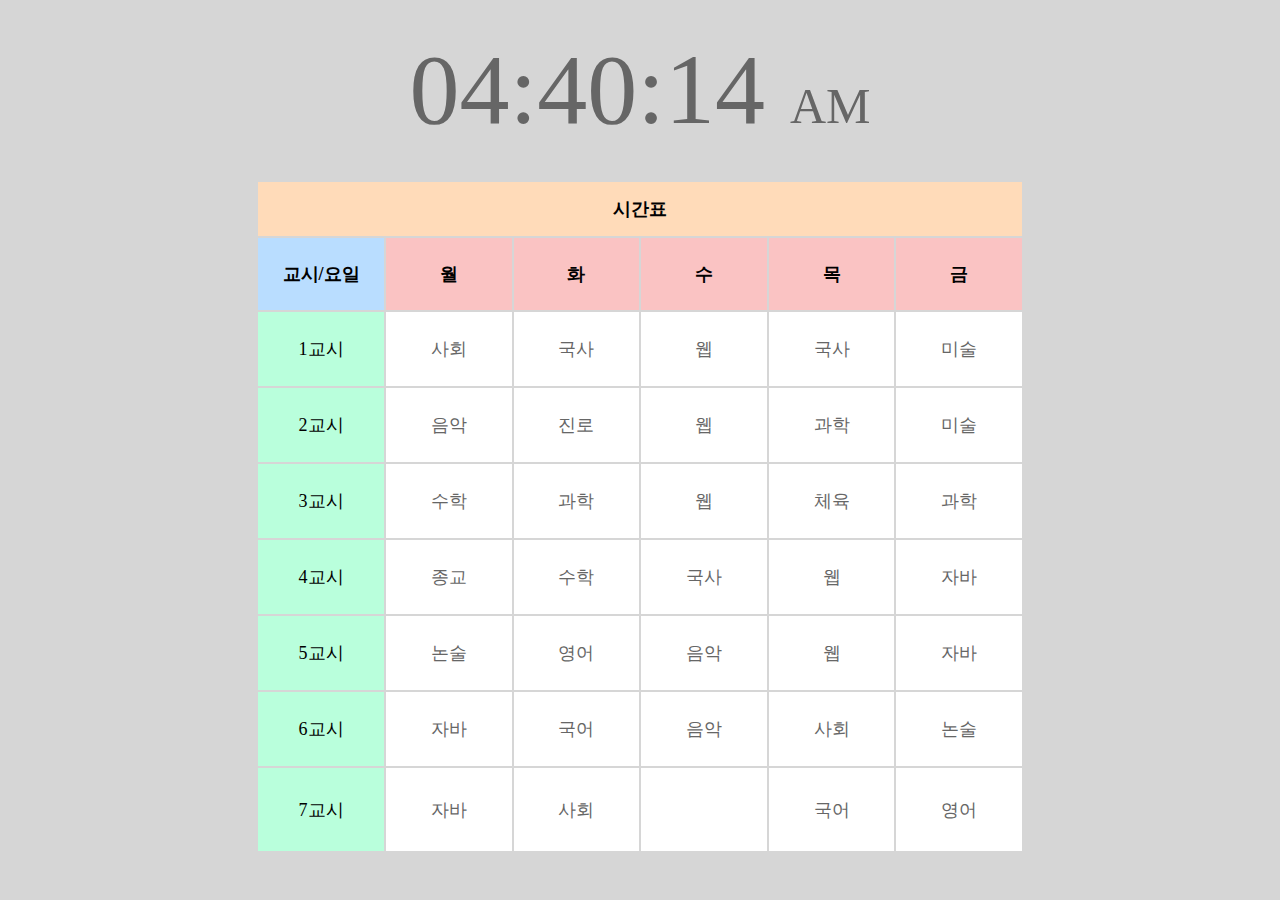
==== index.html @ 97bade46 "html 파일 위치 옮김" ====
<!DOCTYPE html>
<html lang="ko">
    
    <head>
        <meta charset="UTF-8">
        <meta name="viewport" content="width=device-width, initial-scale=1.0">
        <title>시간표</title>
        <link rel="stylesheet" href="../css/style.css">
        <script src="../js/clock.js"></script>
</head>

<body onload="printClock()">
    <div id="container">
        <div id="clock">
        </div>
        <div id="table">
            <table id="main">
                <tr id="tablehead">
                    <th colspan="7">시간표</th>
                </tr>
                <tr id="headRow">
                    <th id="col">교시/요일</th>
                    <th id="col2">월</th>
                    <th id="col3">화</th>
                    <th id="col4">수</th>
                    <th id="col5">목</th>
                    <th id="col6">금</th>
                </tr>
                <tr class="secondRow">
                    <td id="col1">1교시</td>
                    <td id="col2"><a href="https://classroom.google.com/w/NzIwNzMwNTU5MTBa/t/all" target="_blank">사회</a></td>
                    <td id="col3"><a href="https://classroom.google.com/w/NjQ0MzQyNTg4OTNa/t/all" target="_blank">국사</a></td>
                    <td id="col4"><a href="https://classroom.google.com/w/Njk4NjYzODM5OTBa/t/all" target="_blank">웹</a></td>
                    <td id="col5"><a href="https://classroom.google.com/w/NjQ0MzQyNTg4OTNa/t/all" target="_blank">국사</a></td>
                    <td id="col6"><a href="https://classroom.google.com/w/NTQzNzU1NjYxNDha/t/all" target="_blank">미술</a></td>
                </tr>
                <tr class="thirdRow">
                    <td id="col1">2교시</td>
                    <td id="col2"><a href="https://classroom.google.com/w/Njg1MTg4NTMyMDJa/t/all" target="_blank">음악</a></td>
                    <td id="col3"><a href="https://classroom.google.com/w/NjkzMTM4MjA5NTNa/t/all" target="_blank">진로</a></td>
                    <td id="col4"><a href="https://classroom.google.com/w/Njk4NjYzODM5OTBa/t/all" target="_blank">웹</a></td>
                    <td id="col5"><a href="https://classroom.google.com/w/NjkzNjU0NzAzNTBa/t/all" target="_blank">과학</a></td>
                    <td id="col6"><a href="https://classroom.google.com/w/NTQzNzU1NjYxNDha/t/all" target="_blank">미술</a></td>
                </tr>
                <tr class="fourthRow">
                    <td id="col1">3교시</td>
                    <td id="col2"><a href="https://classroom.google.com/w/NzA1NTM5NjMxODla/t/all" target="_blank">수학</a></td>
                    <td id="col3"><a href="https://classroom.google.com/w/NjkzNjU0NzAzNTBa/t/all" target="_blank">과학</a></td>
                    <td id="col4"><a href="https://classroom.google.com/w/Njk4NjYzODM5OTBa/t/all" target="_blank">웹</a></td>
                    <td id="col5"><a href="https://classroom.google.com/w/NjQ2MzU3MDE0NTda/t/all" target="_blank">체육</a></td>
                    <td id="col6"><a href="https://classroom.google.com/w/NjkzNjU0NzAzNTBa/t/all" target="_blank">과학</a></td>
                </tr>
                <tr class="fifthRow">
                    <td id="col1">4교시</td>
                    <td id="col2"><a href="https://classroom.google.com/w/NTQ0MTQ1NTYwOTha/t/all" target="_blank">종교</a></td>
                    <td id="col3"><a href="https://classroom.google.com/w/NzA1NTM5NjMxODla/t/all" target="_blank">수학</a></td>
                    <td id="col4"><a href="https://classroom.google.com/w/NjQ0MzQyNTg4OTNa/t/all" target="_blank">국사</a></td>
                    <td id="col5"><a href="https://classroom.google.com/w/Njk4NjYzODM5OTBa/t/all" target="_blank">웹</a></td>
                    <td id="col6"><a href="https://classroom.google.com/w/NTUyNzYyNDgyODJa/t/all" target="_blank">자바</a></td>
                </tr>
                <tr class="sixthRow">
                    <td id="col1">5교시</td>
                    <td id="col2"><a href="https://classroom.google.com/w/Njk1MTg3OTgxMDBa/t/all" target="_blank">논술</a></td>
                    <td id="col3"><a href="https://classroom.google.com/w/Njg1MzY4ODk3OTRa/t/all" target="_blank">영어</a></td>
                    <td id="col4"><a href="https://classroom.google.com/w/Njg1MTg4NTMyMDJa/t/all" target="_blank">음악</a></td>
                    <td id="col5"><a href="https://classroom.google.com/w/Njk4NjYzODM5OTBa/t/all" target="_blank">웹</a></td>
                    <td id="col6"><a href="https://classroom.google.com/w/NTUyNzYyNDgyODJa/t/all" target="_blank">자바</a></td>
                </tr>
                <tr class="seventhRow">
                    <td id="col1">6교시</td>
                    <td id="col2"><a href="https://classroom.google.com/w/NTMyNTc3MTk0NTda/t/all" target="_blank">자바</a></td>
                    <td id="col3"><a href="https://classroom.google.com/w/Njk4MTg3NzMwMDla/t/all" target="_blank">국어</a></td>
                    <td id="col4"><a href="https://classroom.google.com/w/Njg1MTg4NTMyMDJa/t/all" target="_blank">음악</a></td>
                    <td id="col5"><a href="https://classroom.google.com/w/NjQ0MzQyNTg4OTNa/t/all" target="_blank">사회</a></td>
                    <td id="col6"><a href="https://classroom.google.com/w/Njk1MTg3OTgxMDBa/t/all" target="_blank">논술</a></td>
                </tr>
                <tr class="eighthRow">
                    <td id="col1">7교시</td>
                    <td id="col2"><a href="https://classroom.google.com/w/NTMyNTc3MTk0NTda/t/all" target="_blank">자바</a></td>
                    <td id="col3"><a href="https://classroom.google.com/w/NjQ0MzQyNTg4OTNa/t/all" target="_blank">사회</a></td>
                    <td id="col4"><a href="#" target="_blank"></a></td>
                    <td id="col5"><a href="https://classroom.google.com/w/Njk4MTg3NzMwMDla/t/all" target="_blank">국어</a></td>
                    <td id="col6"><a href="https://classroom.google.com/w/Njg1MzY4ODk3OTRa/t/all" target="_blank">영어</a></td>
                </tr>
            </table>
        </div>
    </div>
</body>

</html>
---- css/style.css ----
body{
    background-color: #d6d6d6;
    margin: 0;
    overflow: hidden;
}
#container{
    margin: 0 20%;
}
#clock{
    width:60vh;
    height:20vh;
    margin: 0 auto;
    line-height:20vh;
    color:#666666;
    font-size:100px;
    text-align:center;
}
a{
    color: #666666;
    text-decoration: none;
}
#table{
    margin: 0 auto;
    text-align: center;
    border-collapse: collapse;
    font-size: 2vh;
}
#tablehead{
    background-color: #ffdbb9;
    text-align: center;
    height: 6vh;
}
#headRow{
    /* border: 1px solid black; */
    background-color: #fac3c3;
    width: 15vh;
    height: 8vh;

}
.secondRow>td{
    /* border: 1px solid black; */
    background-color: #ffffff;
    width: 15vh;
    height: 8vh;

}
.thirdRow>td{
    /* border: 1px solid black; */
    background-color: #ffffff;
    width: 15vh;
    height: 8vh;

}
.fourthRow>td{
    /* border: 1px solid black; */
    background-color: #ffffff;
    width: 15vh;
    height: 8vh;

}
.fifthRow>td{
    /* border: 1px solid black; */
    background-color: #ffffff;
    width: 15vh;
    height: 8vh;

}
.sixthRow>td{
    /* border: 1px solid black; */
    background-color: #ffffff;
    width: 15vh;
    height: 8vh;

}
.seventhRow>td{
    /* border: 1px solid black; */
    background-color: #ffffff;
    width: 15vh;
    height: 8vh;

}
.eighthRow>td{
    /* border: 1px solid black; */
    background-color: #ffffff;
    width: 15vh;
    height: 9vh;
    
}
#col{
    background-color: #b9ddff;
}
#col1{
    background-color: #b9ffdc;
}
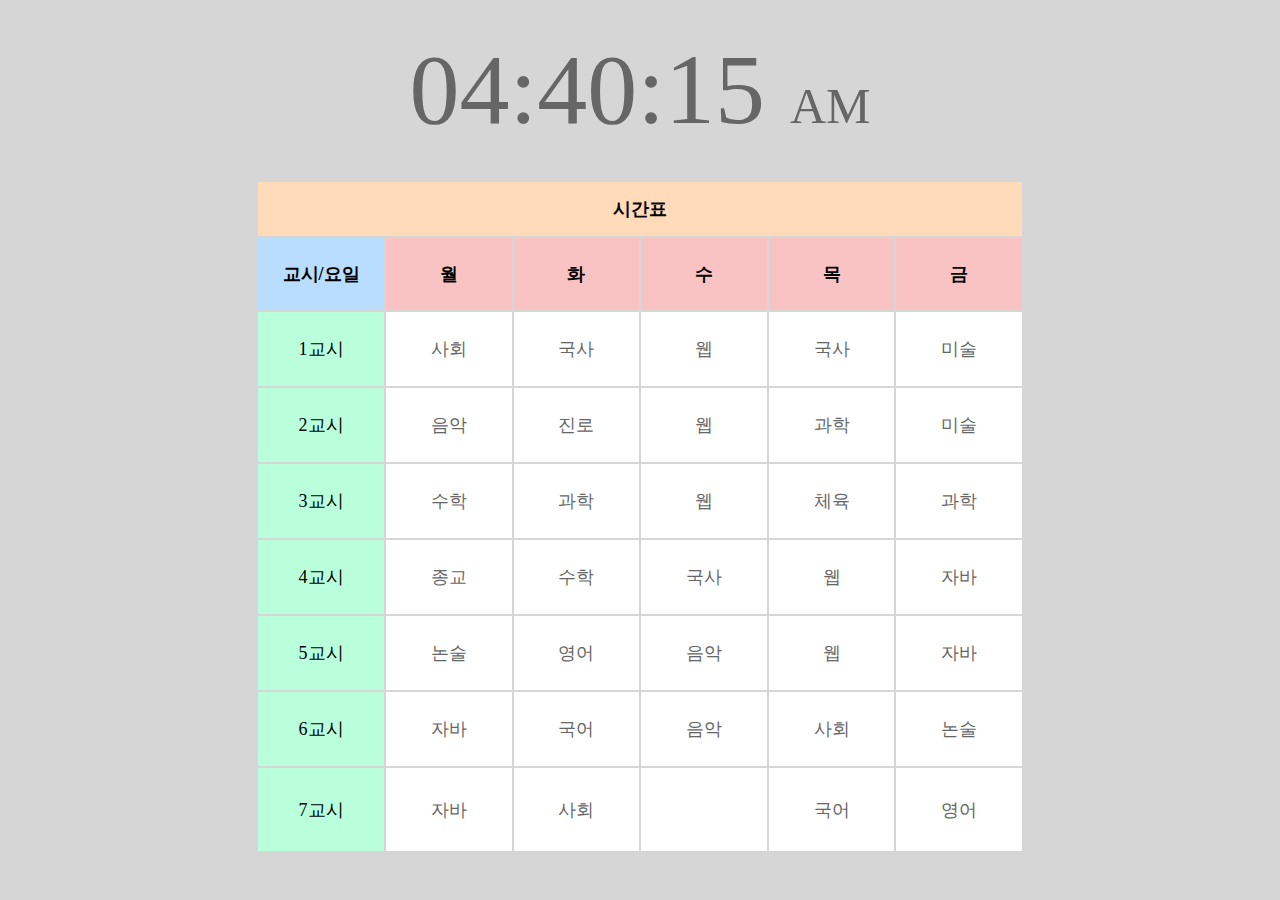
==== commit d80ff2c1: "root reset" ====
--- a/index.html
+++ b/index.html
@@ -5,8 +5,8 @@
         <meta charset="UTF-8">
         <meta name="viewport" content="width=device-width, initial-scale=1.0">
         <title>시간표</title>
-        <link rel="stylesheet" href="../css/style.css">
-        <script src="../js/clock.js"></script>
+        <link rel="stylesheet" href="./css/style.css">
+        <script src="./js/clock.js"></script>
 </head>
 
 <body onload="printClock()">
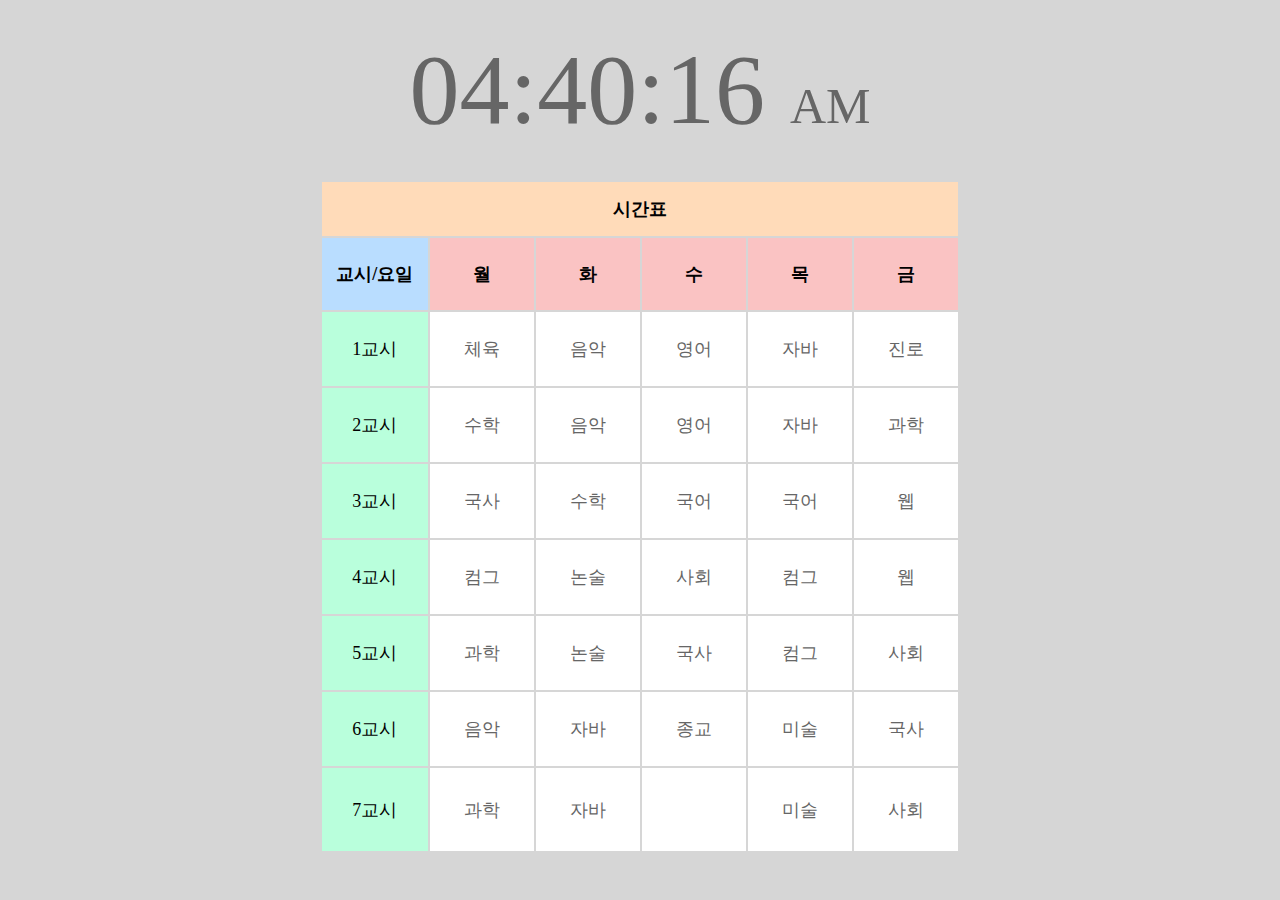
==== commit 722a59b5: "시간표 업뎃" ====
--- a/index.html
+++ b/index.html
@@ -6,85 +6,85 @@
         <meta name="viewport" content="width=device-width, initial-scale=1.0">
         <title>시간표</title>
         <link rel="stylesheet" href="./css/style.css">
-        <script src="./js/clock.js"></script>
-</head>
-
-<body onload="printClock()">
-    <div id="container">
-        <div id="clock">
-        </div>
-        <div id="table">
-            <table id="main">
-                <tr id="tablehead">
-                    <th colspan="7">시간표</th>
-                </tr>
-                <tr id="headRow">
-                    <th id="col">교시/요일</th>
-                    <th id="col2">월</th>
-                    <th id="col3">화</th>
-                    <th id="col4">수</th>
-                    <th id="col5">목</th>
-                    <th id="col6">금</th>
-                </tr>
-                <tr class="secondRow">
-                    <td id="col1">1교시</td>
-                    <td id="col2"><a href="https://classroom.google.com/w/NzIwNzMwNTU5MTBa/t/all" target="_blank">사회</a></td>
-                    <td id="col3"><a href="https://classroom.google.com/w/NjQ0MzQyNTg4OTNa/t/all" target="_blank">국사</a></td>
-                    <td id="col4"><a href="https://classroom.google.com/w/Njk4NjYzODM5OTBa/t/all" target="_blank">웹</a></td>
-                    <td id="col5"><a href="https://classroom.google.com/w/NjQ0MzQyNTg4OTNa/t/all" target="_blank">국사</a></td>
-                    <td id="col6"><a href="https://classroom.google.com/w/NTQzNzU1NjYxNDha/t/all" target="_blank">미술</a></td>
-                </tr>
-                <tr class="thirdRow">
-                    <td id="col1">2교시</td>
+    </head>
+    
+    <body>
+        <div id="container">
+            <div id="clock">
+            </div>
+            <div id="table">
+                <table id="main">
+                    <tr id="tablehead">
+                        <th colspan="7">시간표</th>
+                    </tr>
+                    <tr id="headRow">
+                        <th id="col">교시/요일</th>
+                        <th id="col2">월</th>
+                        <th id="col3">화</th>
+                        <th id="col4">수</th>
+                        <th id="col5">목</th>
+                        <th id="col6">금</th>
+                    </tr>
+                    <tr class="secondRow">
+                        <td id="col1">1교시</td>
+                        <td id="col2"><a href="https://classroom.google.com/w/NjQ2MzU3MDE0NTda/t/all" target="_blank">체육</a></td>
+                        <td id="col3"><a href="https://classroom.google.com/w/Njg1MTg4NTMyMDJa/t/all" target="_blank">음악</a></td>
+                        <td id="col4"><a href="https://classroom.google.com/w/Njg1MzY4ODk3OTRa/t/all" target="_blank">영어</a></td>
+                        <td id="col5"><a href="https://classroom.google.com/w/NTUyNzYyNDgyODJa/t/all" target="_blank">자바</a></td>
+                        <td id="col6"><a href="https://classroom.google.com/w/NjkzMTM4MjA5NTNa/t/all" target="_blank">진로</a></td>
+                    </tr>
+                    <tr class="thirdRow">
+                        <td id="col1">2교시</td>
+                        <td id="col2"><a href="https://classroom.google.com/w/NzA1NTM5NjMxODla/t/all" target="_blank">수학</a></td>
+                        <td id="col3"><a href="https://classroom.google.com/w/Njg1MTg4NTMyMDJa/t/all" target="_blank">음악</a></td>
+                        <td id="col4"><a href="https://classroom.google.com/w/Njg1MzY4ODk3OTRa/t/all" target="_blank">영어</a></td>
+                        <td id="col5"><a href="https://classroom.google.com/w/NTUyNzYyNDgyODJa/t/all" target="_blank">자바</a></td>
+                        <td id="col6"><a href="https://classroom.google.com/w/NjkzNjU0NzAzNTBa/t/all" target="_blank">과학</a></td>
+                    </tr>
+                    <tr class="fourthRow">
+                        <td id="col1">3교시</td>
+                        <td id="col2"><a href="https://classroom.google.com/w/NzIwNzMwNTU5MTBa/t/all" target="_blank">국사</a></td>
+                        <td id="col3"><a href="https://classroom.google.com/w/NzA1NTM5NjMxODla/t/all" target="_blank">수학</a></td>
+                        <td id="col4"><a href="https://classroom.google.com/w/Njk4MTg3NzMwMDla/t/all" target="_blank">국어</a></td>
+                        <td id="col5"><a href="https://classroom.google.com/w/Njk4MTg3NzMwMDla/t/all" target="_blank">국어</a></td>
+                        <td id="col6"><a href="https://classroom.google.com/w/Njk4NjYzODM5OTBa/t/all" target="_blank">웹</a></td>
+                    </tr>
+                    <tr class="fifthRow">
+                        <td id="col1">4교시</td>
+                        <td id="col2"><a href="https://classroom.google.com/w/NTUyNzQ4OTUwMzFa/t/all" target="_blank">컴그</a></td>
+                        <td id="col3"><a href="https://classroom.google.com/w/Njk1MTg3OTgxMDBa/t/all" target="_blank">논술</a></td>
+                        <td id="col4"><a href="https://classroom.google.com/w/NzIwNzMwNTU5MTBa/t/all" target="_blank">사회</a></td>
+                        <td id="col5"><a href="https://classroom.google.com/w/NTUyNzQ4OTUwMzFa/t/all" target="_blank">컴그</a></td>
+                        <td id="col6"><a href="https://classroom.google.com/w/Njk4NjYzODM5OTBa/t/all" target="_blank">웹</a></td>
+                    </tr>
+                    <tr class="sixthRow">
+                        <td id="col1">5교시</td>
+                        <td id="col2"><a href="https://classroom.google.com/w/NjkzNjU0NzAzNTBa/t/all" target="_blank">과학</a></td>
+                        <td id="col3"><a href="https://classroom.google.com/w/Njk1MTg3OTgxMDBa/t/all" target="_blank">논술</a></td>
+                        <td id="col4"><a href="https://classroom.google.com/w/NzIwNzMwNTU5MTBa/t/all" target="_blank">국사</a></td>
+                        <td id="col5"><a href="https://classroom.google.com/w/NTUyNzQ4OTUwMzFa/t/all" target="_blank">컴그</a></td>
+                        <td id="col6"><a href="https://classroom.google.com/w/NzIwNzMwNTU5MTBa/t/all" target="_blank">사회</a></td>
+                    </tr>
+                    <tr class="seventhRow">
+                    <td id="col1">6교시</td>
                     <td id="col2"><a href="https://classroom.google.com/w/Njg1MTg4NTMyMDJa/t/all" target="_blank">음악</a></td>
-                    <td id="col3"><a href="https://classroom.google.com/w/NjkzMTM4MjA5NTNa/t/all" target="_blank">진로</a></td>
-                    <td id="col4"><a href="https://classroom.google.com/w/Njk4NjYzODM5OTBa/t/all" target="_blank">웹</a></td>
-                    <td id="col5"><a href="https://classroom.google.com/w/NjkzNjU0NzAzNTBa/t/all" target="_blank">과학</a></td>
-                    <td id="col6"><a href="https://classroom.google.com/w/NTQzNzU1NjYxNDha/t/all" target="_blank">미술</a></td>
-                </tr>
-                <tr class="fourthRow">
-                    <td id="col1">3교시</td>
-                    <td id="col2"><a href="https://classroom.google.com/w/NzA1NTM5NjMxODla/t/all" target="_blank">수학</a></td>
-                    <td id="col3"><a href="https://classroom.google.com/w/NjkzNjU0NzAzNTBa/t/all" target="_blank">과학</a></td>
-                    <td id="col4"><a href="https://classroom.google.com/w/Njk4NjYzODM5OTBa/t/all" target="_blank">웹</a></td>
-                    <td id="col5"><a href="https://classroom.google.com/w/NjQ2MzU3MDE0NTda/t/all" target="_blank">체육</a></td>
-                    <td id="col6"><a href="https://classroom.google.com/w/NjkzNjU0NzAzNTBa/t/all" target="_blank">과학</a></td>
-                </tr>
-                <tr class="fifthRow">
-                    <td id="col1">4교시</td>
-                    <td id="col2"><a href="https://classroom.google.com/w/NTQ0MTQ1NTYwOTha/t/all" target="_blank">종교</a></td>
-                    <td id="col3"><a href="https://classroom.google.com/w/NzA1NTM5NjMxODla/t/all" target="_blank">수학</a></td>
-                    <td id="col4"><a href="https://classroom.google.com/w/NjQ0MzQyNTg4OTNa/t/all" target="_blank">국사</a></td>
-                    <td id="col5"><a href="https://classroom.google.com/w/Njk4NjYzODM5OTBa/t/all" target="_blank">웹</a></td>
-                    <td id="col6"><a href="https://classroom.google.com/w/NTUyNzYyNDgyODJa/t/all" target="_blank">자바</a></td>
-                </tr>
-                <tr class="sixthRow">
-                    <td id="col1">5교시</td>
-                    <td id="col2"><a href="https://classroom.google.com/w/Njk1MTg3OTgxMDBa/t/all" target="_blank">논술</a></td>
-                    <td id="col3"><a href="https://classroom.google.com/w/Njg1MzY4ODk3OTRa/t/all" target="_blank">영어</a></td>
-                    <td id="col4"><a href="https://classroom.google.com/w/Njg1MTg4NTMyMDJa/t/all" target="_blank">음악</a></td>
-                    <td id="col5"><a href="https://classroom.google.com/w/Njk4NjYzODM5OTBa/t/all" target="_blank">웹</a></td>
-                    <td id="col6"><a href="https://classroom.google.com/w/NTUyNzYyNDgyODJa/t/all" target="_blank">자바</a></td>
-                </tr>
-                <tr class="seventhRow">
-                    <td id="col1">6교시</td>
-                    <td id="col2"><a href="https://classroom.google.com/w/NTMyNTc3MTk0NTda/t/all" target="_blank">자바</a></td>
-                    <td id="col3"><a href="https://classroom.google.com/w/Njk4MTg3NzMwMDla/t/all" target="_blank">국어</a></td>
-                    <td id="col4"><a href="https://classroom.google.com/w/Njg1MTg4NTMyMDJa/t/all" target="_blank">음악</a></td>
-                    <td id="col5"><a href="https://classroom.google.com/w/NjQ0MzQyNTg4OTNa/t/all" target="_blank">사회</a></td>
-                    <td id="col6"><a href="https://classroom.google.com/w/Njk1MTg3OTgxMDBa/t/all" target="_blank">논술</a></td>
+                    <td id="col3"><a href="https://classroom.google.com/w/NTUyNzYyNDgyODJa/t/all" target="_blank">자바</a></td>
+                    <td id="col4"><a href="https://classroom.google.com/w/NTQ0MTQ1NTYwOTha/t/all" target="_blank">종교</a></td>
+                    <td id="col5"><a href="https://classroom.google.com/w/NTQzNzU1NjYxNDha/t/all" target="_blank">미술</a></td>
+                    <td id="col6"><a href="https://classroom.google.com/w/NzIwNzMwNTU5MTBa/t/all" target="_blank">국사</a></td>
                 </tr>
                 <tr class="eighthRow">
                     <td id="col1">7교시</td>
-                    <td id="col2"><a href="https://classroom.google.com/w/NTMyNTc3MTk0NTda/t/all" target="_blank">자바</a></td>
-                    <td id="col3"><a href="https://classroom.google.com/w/NjQ0MzQyNTg4OTNa/t/all" target="_blank">사회</a></td>
-                    <td id="col4"><a href="#" target="_blank"></a></td>
-                    <td id="col5"><a href="https://classroom.google.com/w/Njk4MTg3NzMwMDla/t/all" target="_blank">국어</a></td>
-                    <td id="col6"><a href="https://classroom.google.com/w/Njg1MzY4ODk3OTRa/t/all" target="_blank">영어</a></td>
+                    <td id="col2"><a href="https://classroom.google.com/w/NjkzNjU0NzAzNTBa/t/all" target="_blank">과학</a></td>
+                    <td id="col3"><a href="https://classroom.google.com/w/NTUyNzYyNDgyODJa/t/all" target="_blank">자바</a></td>
+                    <td id="col4"><a href="" target="_blank"></a></td>
+                    <td id="col5"><a href="https://classroom.google.com/w/NTQzNzU1NjYxNDha/t/all" target="_blank">미술</a></td>
+                    <td id="col6"><a href="https://classroom.google.com/w/NzIwNzMwNTU5MTBa/t/all" target="_blank">사회</a></td>
                 </tr>
             </table>
         </div>
     </div>
+    <script src="./js/clock.js"></script>
 </body>
 
 </html>--- a/css/style.css
+++ b/css/style.css
@@ -4,7 +4,7 @@
     overflow: hidden;
 }
 #container{
-    margin: 0 20%;
+    margin: 0 25%;
 }
 #clock{
     width:60vh;
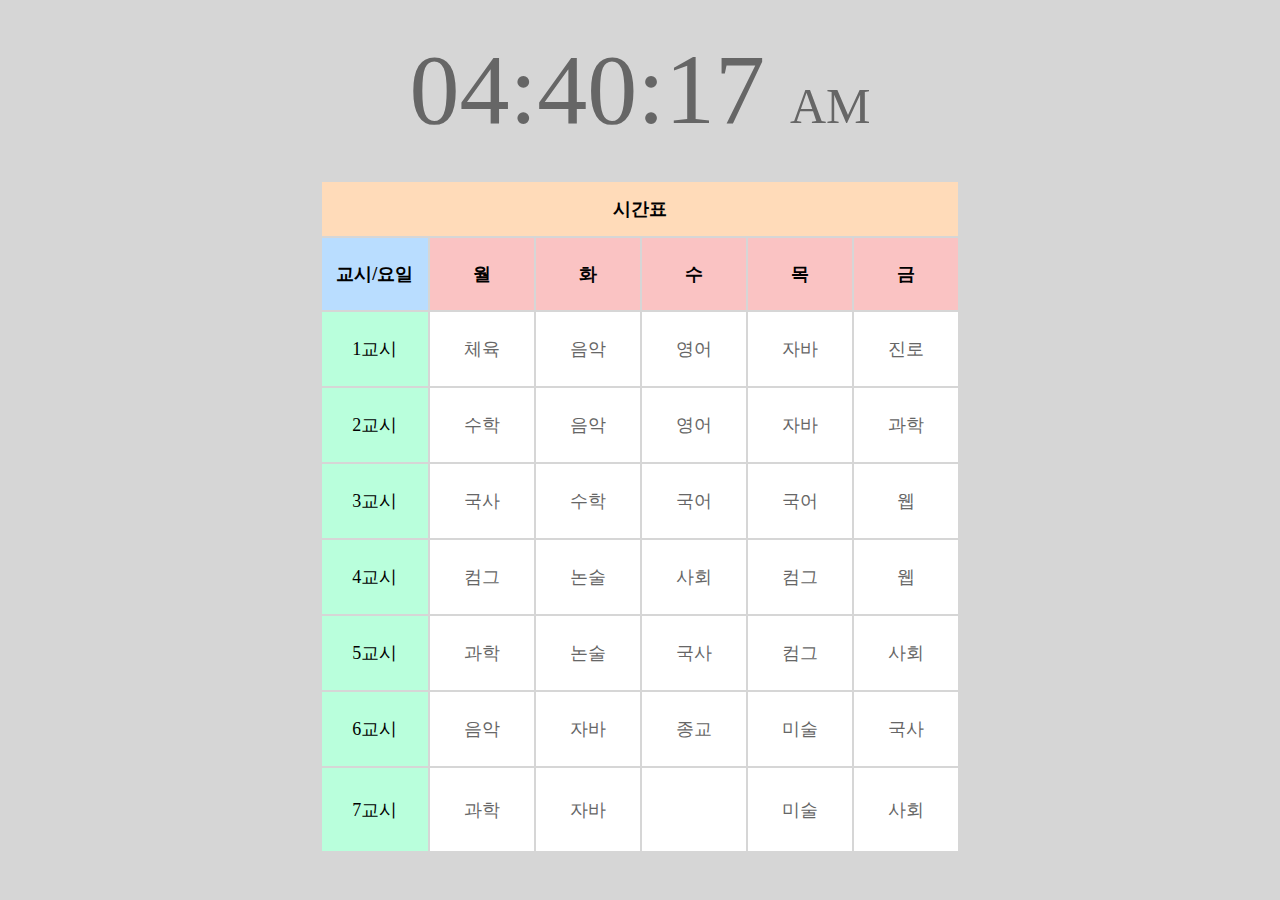
==== commit 2734b63b: "code change" ====
--- a/index.html
+++ b/index.html
@@ -1,13 +1,11 @@
 <!DOCTYPE html>
 <html lang="ko">
-    
     <head>
         <meta charset="UTF-8">
         <meta name="viewport" content="width=device-width, initial-scale=1.0">
         <title>시간표</title>
         <link rel="stylesheet" href="./css/style.css">
     </head>
-    
     <body>
         <div id="container">
             <div id="clock">
@@ -35,7 +33,7 @@
                     </tr>
                     <tr class="thirdRow">
                         <td id="col1">2교시</td>
-                        <td id="col2"><a href="https://classroom.google.com/w/NzA1NTM5NjMxODla/t/all" target="_blank">수학</a></td>
+                        <td id="col2"><a href="https://classroom.google.com/w/MTMxNTU3NjAzMDk1/t/all" target="_blank">수학</a></td>
                         <td id="col3"><a href="https://classroom.google.com/w/Njg1MTg4NTMyMDJa/t/all" target="_blank">음악</a></td>
                         <td id="col4"><a href="https://classroom.google.com/w/Njg1MzY4ODk3OTRa/t/all" target="_blank">영어</a></td>
                         <td id="col5"><a href="https://classroom.google.com/w/NTUyNzYyNDgyODJa/t/all" target="_blank">자바</a></td>
@@ -44,7 +42,7 @@
                     <tr class="fourthRow">
                         <td id="col1">3교시</td>
                         <td id="col2"><a href="https://classroom.google.com/w/NzIwNzMwNTU5MTBa/t/all" target="_blank">국사</a></td>
-                        <td id="col3"><a href="https://classroom.google.com/w/NzA1NTM5NjMxODla/t/all" target="_blank">수학</a></td>
+                        <td id="col3"><a href="https://classroom.google.com/w/MTMxNTU3NjAzMDk1/t/all" target="_blank">수학</a></td>
                         <td id="col4"><a href="https://classroom.google.com/w/Njk4MTg3NzMwMDla/t/all" target="_blank">국어</a></td>
                         <td id="col5"><a href="https://classroom.google.com/w/Njk4MTg3NzMwMDla/t/all" target="_blank">국어</a></td>
                         <td id="col6"><a href="https://classroom.google.com/w/Njk4NjYzODM5OTBa/t/all" target="_blank">웹</a></td>
@@ -86,5 +84,4 @@
     </div>
     <script src="./js/clock.js"></script>
 </body>
-
 </html>